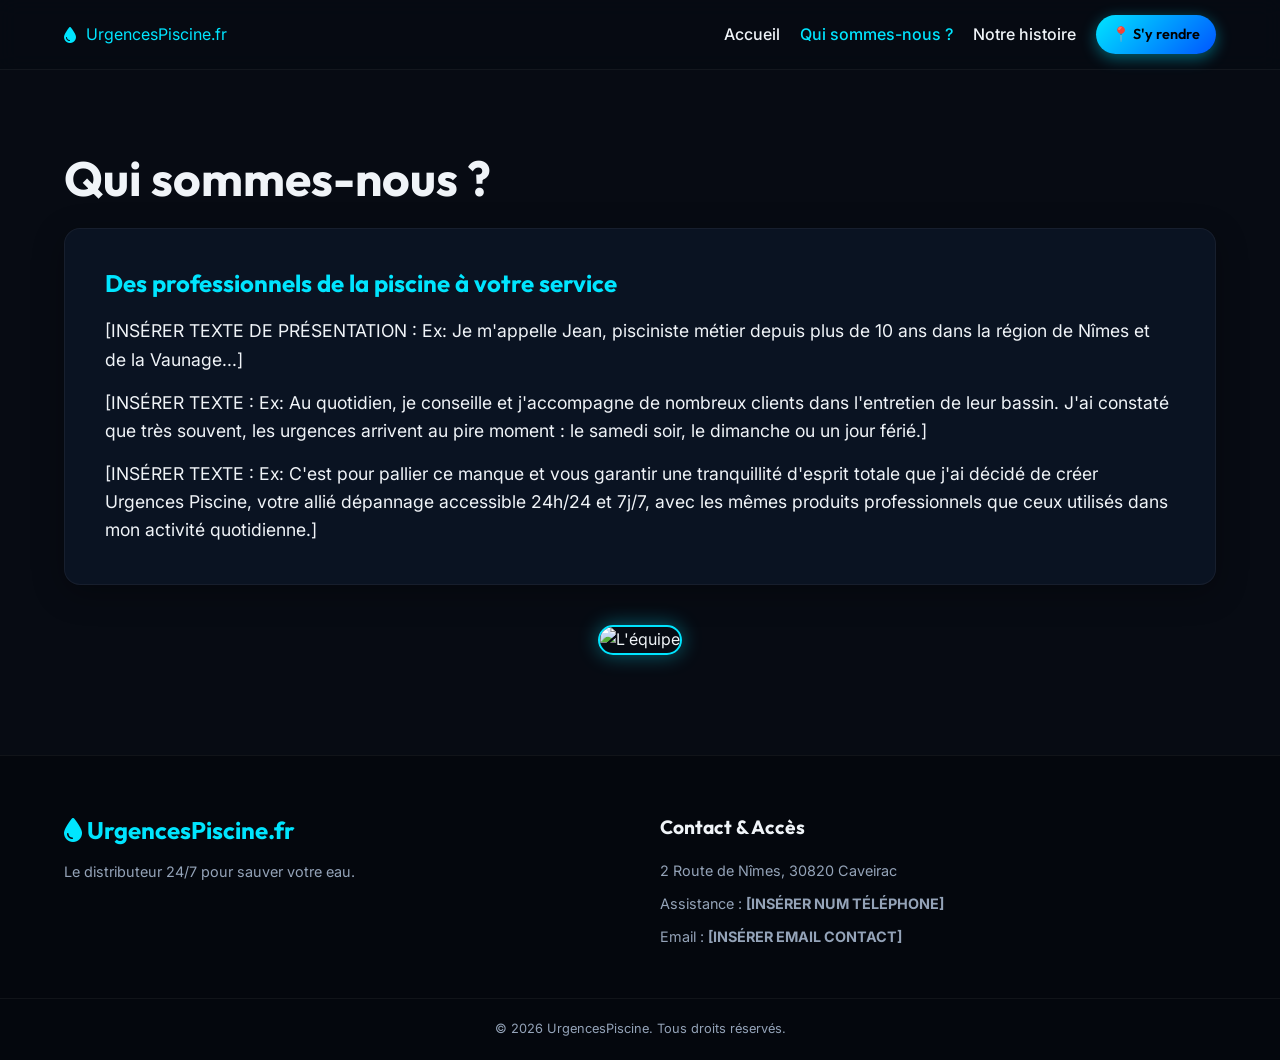
==== about.html @ 90fb5462 "Initial commit" ====
<!DOCTYPE html>
<html lang="fr">
<head>
    <meta charset="UTF-8">
    <meta name="viewport" content="width=device-width, initial-scale=1.0">
    <title>Qui sommes-nous ? | Urgences Piscine</title>
    
    <!-- Fonts -->
    <link rel="preconnect" href="https://fonts.googleapis.com">
    <link rel="preconnect" href="https://fonts.gstatic.com" crossorigin>
    <link href="https://fonts.googleapis.com/css2?family=Outfit:wght@300;400;600;800&family=Inter:wght@400;500;700&display=swap" rel="stylesheet">
    
    <!-- FontAwesome for Icons -->
    <link rel="stylesheet" href="https://cdnjs.cloudflare.com/ajax/libs/font-awesome/6.4.0/css/all.min.css">
    
    <!-- Styles -->
    <link rel="stylesheet" href="style.css">
</head>
<body>

    <!-- NAV / HEADER -->
    <nav class="navbar">
        <div class="logo">
            <a href="index.html"><i class="fa-solid fa-droplet"></i> UrgencesPiscine.fr</a>
        </div>
        
        <div class="nav-links">
            <a href="index.html">Accueil</a>
            <a href="about.html" class="active-link" style="color:var(--primary)">Qui sommes-nous ?</a>
            <a href="history.html">Notre histoire</a>
            <a href="index.html#localisation" class="btn-primary btn-small">
                📍 S'y rendre
            </a>
        </div>
        
        <div class="hamburger">
            <i class="fa-solid fa-bars"></i>
        </div>
    </nav>

    <!-- CONTENT -->
    <section class="page-content" style="padding-top: 150px; min-height: 80vh;">
        <div class="container">
            <h1 style="font-size: 3rem; margin-bottom: 20px;">Qui sommes-nous ?</h1>
            <div class="glass-panel" style="padding: 40px; margin-bottom: 40px;">
                <h2 style="margin-bottom: 20px; color: var(--primary);">Des professionnels de la piscine à votre service</h2>
                <p style="margin-bottom: 15px; font-size: 1.1rem;">
                    [INSÉRER TEXTE DE PRÉSENTATION : Ex: Je m'appelle Jean, pisciniste métier depuis plus de 10 ans dans la région de Nîmes et de la Vaunage...]
                </p>
                <p style="margin-bottom: 15px; font-size: 1.1rem;">
                    [INSÉRER TEXTE : Ex: Au quotidien, je conseille et j'accompagne de nombreux clients dans l'entretien de leur bassin. J'ai constaté que très souvent, les urgences arrivent au pire moment : le samedi soir, le dimanche ou un jour férié.]
                </p>
                <p style="font-size: 1.1rem;">
                    [INSÉRER TEXTE : Ex: C'est pour pallier ce manque et vous garantir une tranquillité d'esprit totale que j'ai décidé de créer Urgences Piscine, votre allié dépannage accessible 24h/24 et 7j/7, avec les mêmes produits professionnels que ceux utilisés dans mon activité quotidienne.]
                </p>
            </div>
            
            <div style="text-align: center;">
                 <!-- [PLACEHOLDER : IMAGE DU FONDATEUR OU DE L'EQUIPE] -->
                 <img src="https://images.unsplash.com/photo-1556909212-d5b604d0c90d?q=80&w=800&auto=format&fit=crop" alt="L'équipe" style="max-width: 600px; border-radius: 16px; border: 2px solid var(--primary); box-shadow: 0 0 20px var(--primary-glow);"/>
            </div>
        </div>
    </section>

    <!-- FOOTER -->
    <footer>
        <div class="container footer-grid">
            <div class="footer-col">
                <h3><i class="fa-solid fa-droplet"></i> UrgencesPiscine.fr</h3>
                <p>Le distributeur 24/7 pour sauver votre eau.</p>
            </div>
            <div class="footer-col">
                <h4>Contact & Accès</h4>
                <p>2 Route de Nîmes, 30820 Caveirac</p>
                <p>Assistance : <strong>[INSÉRER NUM TÉLÉPHONE]</strong></p>
                <p>Email : <strong>[INSÉRER EMAIL CONTACT]</strong></p>
            </div>
        </div>
        <div class="footer-bottom">
            <p>&copy; 2026 UrgencesPiscine. Tous droits réservés.</p>
        </div>
    </footer>

    <!-- Script menu burger -->
    <script>
        const hamburger = document.querySelector('.hamburger');
        const navLinks = document.querySelector('.nav-links');

        hamburger.addEventListener('click', () => {
            navLinks.classList.toggle('active');
            if(navLinks.classList.contains('active')) {
                hamburger.innerHTML = '<i class="fa-solid fa-xmark"></i>';
            } else {
                hamburger.innerHTML = '<i class="fa-solid fa-bars"></i>';
            }
        });
    </script>
</body>
</html>
---- style.css ----
/* CSS VARIABLES - Premium Dark Aqua Theme */
:root {
    --primary: #00e5ff;       /* Cyan neon vif */
    --primary-glow: rgba(0, 229, 255, 0.4);
    --secondary: #0055ff;     /* Bleu profond */
    --bg-dark: #070b13;       /* Fond nuit très sombre */
    --bg-panel: rgba(14, 25, 45, 0.6); /* Couleurs des panneaux en glassmorphism */
    --text-main: #f0f4f8;     /* Texte clair standard */
    --text-muted: #94a3b8;    /* Texte secondaire gris bleuté */
    
    --font-heading: 'Outfit', sans-serif;
    --font-body: 'Inter', sans-serif;
}

/* RESET & BASE */
* {
    margin: 0;
    padding: 0;
    box-sizing: border-box;
    scroll-behavior: smooth;
}

body {
    background-color: var(--bg-dark);
    color: var(--text-main);
    font-family: var(--font-body);
    line-height: 1.6;
    overflow-x: hidden;
}

h1, h2, h3, h4 {
    font-family: var(--font-heading);
    font-weight: 700;
    line-height: 1.2;
}

.highlight {
    color: var(--primary);
    text-shadow: 0 0 20px var(--primary-glow);
}

img {
    max-width: 100%;
    border-radius: 12px;
}

.container {
    width: 90%;
    max-width: 1200px;
    margin: 0 auto;
}

a {
    text-decoration: none;
    color: inherit;
}

/* GLASSMORPHISM UTILITY */
.glass-panel {
    background: var(--bg-panel);
    backdrop-filter: blur(12px);
    -webkit-backdrop-filter: blur(12px);
    border: 1px solid rgba(255, 255, 255, 0.05);
    border-radius: 16px;
    box-shadow: 0 8px 32px rgba(0, 0, 0, 0.3);
}

/* BUTTONS */
.btn-primary, .btn-secondary {
    display: inline-flex;
    align-items: center;
    justify-content: center;
    gap: 8px;
    padding: 12px 24px;
    border-radius: 50px;
    font-family: var(--font-heading);
    font-weight: 600;
    transition: all 0.3s ease;
    cursor: pointer;
}

.btn-primary {
    background: linear-gradient(135deg, var(--primary), var(--secondary));
    color: #000;
    box-shadow: 0 4px 15px var(--primary-glow);
    border: none;
}

.btn-primary:hover {
    transform: translateY(-2px);
    box-shadow: 0 6px 20px rgba(0, 229, 255, 0.6);
}

.btn-secondary {
    background: transparent;
    color: var(--primary);
    border: 2px solid var(--primary);
}

.btn-secondary:hover {
    background: rgba(0, 229, 255, 0.1);
}

.btn-small { padding: 8px 16px; font-size: 0.9rem; }
.btn-large { padding: 16px 32px; font-size: 1.1rem; }

/* ANIMATIONS */
@keyframes pulse {
    0% { transform: scale(1); box-shadow: 0 0 0 0 var(--primary-glow); }
    70% { transform: scale(1.05); box-shadow: 0 0 0 15px rgba(0, 229, 255, 0); }
    100% { transform: scale(1); box-shadow: 0 0 0 0 rgba(0, 229, 255, 0); }
}

.pulse-animation {
    animation: pulse 2s infinite;
}

/* NAV */
.navbar {
    display: flex;
    justify-content: space-between;
    align-items: center;
    padding: 15px 5%;
    position: fixed;
    top: 0;
    width: 100%;
    z-index: 100;
    background: rgba(7, 11, 19, 0.85);
    backdrop-filter: blur(10px);
    border-bottom: 1px solid rgba(255,255,255,0.05);
}

.navbar .logo a {
    color: var(--primary);
    text-decoration: none;
    display: flex;
    align-items: center;
    gap: 10px;
}

.nav-links {
    display: flex;
    align-items: center;
    gap: 20px;
}

.nav-links a:not(.btn-primary) {
    color: var(--text-main);
    font-weight: 500;
    transition: color 0.3s;
}

.nav-links a:not(.btn-primary):hover {
    color: var(--primary);
}

.hamburger {
    display: none;
    font-size: 1.8rem;
    color: var(--text-main);
    cursor: pointer;
}

/* HERO SECTION */
.hero {
    position: relative;
    padding: 180px 5% 100px;
    min-height: 100vh;
    display: flex;
    align-items: center;
}

.hero-bg {
    position: absolute;
    top: 0; left: 0; width: 100%; height: 100%;
    background-size: cover;
    background-position: center;
    opacity: 0.6;
    z-index: -2;
}

.hero::after {
    content: '';
    position: absolute;
    top: 0; left: 0; width: 100%; height: 100%;
    background: linear-gradient(to bottom, var(--bg-dark) 0%, rgba(7,11,19,0.5) 50%, var(--bg-dark) 100%);
    z-index: -1;
}

.hero-content {
    max-width: 800px;
    z-index: 1;
}

.badge {
    display: inline-block;
    background: rgba(0, 229, 255, 0.1);
    color: var(--primary);
    padding: 6px 16px;
    border-radius: 30px;
    font-size: 0.85rem;
    font-weight: 600;
    text-transform: uppercase;
    letter-spacing: 1px;
    margin-bottom: 20px;
    border: 1px solid rgba(0, 229, 255, 0.3);
}

.hero h1 {
    font-size: 4rem;
    margin-bottom: 20px;
}

.subtitle {
    font-size: 1.2rem;
    color: var(--text-muted);
    margin-bottom: 40px;
}

.subtitle strong {
    color: var(--text-main);
}

.cta-group {
    display: flex;
    gap: 15px;
    margin-bottom: 40px;
    flex-wrap: wrap;
}

.trust-badges {
    list-style: none;
    display: flex;
    flex-direction: column;
    gap: 12px;
}

.trust-badges li {
    display: flex;
    align-items: center;
    gap: 10px;
    font-size: 1rem;
    color: #cbd5e1;
}

.trust-badges i {
    color: var(--primary);
}

/* SECTION PADDING */
section {
    padding: 100px 0;
}

.section-header {
    text-align: center;
    margin-bottom: 60px;
}

.section-header h2 {
    font-size: 2.5rem;
    margin-bottom: 15px;
}

/* CONCEPT */
.concept-grid {
    display: grid;
    grid-template-columns: 1fr 1fr;
    gap: 50px;
    align-items: center;
}

.concept-text h2 {
    font-size: 2.5rem;
    margin-bottom: 20px;
}

.concept-text p {
    font-size: 1.1rem;
    color: var(--text-muted);
    margin-bottom: 20px;
}

.concept-image {
    padding: 15px;
}

/* PRODUCTS */
.products-grid {
    display: grid;
    grid-template-columns: repeat(auto-fit, minmax(220px, 1fr));
    gap: 25px;
}

.product-card {
    padding: 30px 20px;
    text-align: center;
    transition: transform 0.3s;
}

.product-card:hover {
    transform: translateY(-10px);
    border-color: rgba(0, 229, 255, 0.3);
}

.product-icon {
    font-size: 2.5rem;
    color: var(--primary);
    margin-bottom: 20px;
    height: 70px;
    width: 70px;
    background: rgba(0, 229, 255, 0.1);
    border-radius: 50%;
    display: inline-flex;
    align-items: center;
    justify-content: center;
}

.product-card h3 {
    font-size: 1.2rem;
    margin-bottom: 10px;
}

.product-card p {
    color: var(--text-muted);
    font-size: 0.95rem;
    margin-bottom: 15px;
}

.product-format {
    display: block;
    font-size: 0.8rem;
    color: #fbbf24; /* highlight orange/jaune pour les placeholders */
    background: rgba(251, 191, 36, 0.1);
    padding: 5px;
    border-radius: 4px;
}

.brands-placeholder {
    color: #fbbf24;
    font-weight: bold;
    margin-top: 10px;
}

/* HOW IT WORKS */
.how-it-works h2 {
    text-align: center;
    font-size: 2.5rem;
    margin-bottom: 50px;
}

.steps-container {
    display: grid;
    grid-template-columns: repeat(auto-fit, minmax(200px, 1fr));
    gap: 30px;
    margin-bottom: 50px;
}

.step {
    text-align: center;
    position: relative;
}

.step-number {
    width: 60px;
    height: 60px;
    background: linear-gradient(135deg, var(--primary), var(--secondary));
    color: #000;
    font-family: var(--font-heading);
    font-size: 1.5rem;
    font-weight: 800;
    border-radius: 50%;
    display: flex;
    align-items: center;
    justify-content: center;
    margin: 0 auto 20px;
}

.step h3 {
    margin-bottom: 10px;
}

.step p {
    color: var(--text-muted);
    font-size: 0.95rem;
}

.video-placeholder {
    padding: 60px;
    text-align: center;
    color: #cbd5e1;
    border: 2px dashed rgba(255,255,255,0.2);
}

.video-placeholder i {
    font-size: 3rem;
    margin-bottom: 15px;
}

/* LOCATION */
.location-grid {
    display: grid;
    grid-template-columns: 1fr 1fr;
    gap: 40px;
}

.location-info {
    padding: 40px;
}

.location-info h2 {
    font-size: 2.2rem;
    margin-bottom: 20px;
}

.address-box {
    display: flex;
    align-items: center;
    gap: 20px;
    background: rgba(0, 0, 0, 0.3);
    padding: 20px;
    border-radius: 12px;
    margin: 30px 0;
}

.address-box i {
    font-size: 2rem;
}

.address-box strong {
    font-size: 1.2rem;
}

.map-container {
    height: 100%;
    min-height: 400px;
    border-radius: 16px;
    overflow: hidden;
    position: relative;
    border: 1px solid rgba(255, 255, 255, 0.05);
}

/* FAQ */
.faq h2 {
    text-align: center;
    font-size: 2.5rem;
    margin-bottom: 50px;
}

.faq-list {
    max-width: 800px;
    margin: 0 auto;
    display: grid;
    gap: 20px;
}

.faq-item {
    padding: 25px;
}

.faq-item h3 {
    font-size: 1.1rem;
    margin-bottom: 10px;
    color: var(--primary);
}

.faq-item p {
    color: var(--text-muted);
}

/* FOOTER */
footer {
    background: #04070d;
    padding: 60px 0 20px;
    border-top: 1px solid rgba(255, 255, 255, 0.05);
}

.footer-grid {
    display: grid;
    grid-template-columns: repeat(auto-fit, minmax(250px, 1fr));
    gap: 40px;
    margin-bottom: 40px;
}

.footer-col h3 {
    color: var(--primary);
    margin-bottom: 15px;
    font-size: 1.5rem;
}

.footer-col h4 {
    margin-bottom: 20px;
    font-size: 1.2rem;
}

.footer-col p, .legal-links li {
    color: var(--text-muted);
    margin-bottom: 10px;
    font-size: 0.9rem;
}

.legal-links {
    list-style: none;
}

.footer-bottom {
    text-align: center;
    color: var(--text-muted);
    font-size: 0.8rem;
    padding-top: 20px;
    border-top: 1px solid rgba(255,255,255,0.05);
}

/* FLOATING CTA FOR MOBILE */
.floating-cta {
    position: fixed;
    bottom: 30px;
    right: 30px;
    background: linear-gradient(135deg, var(--primary), var(--secondary));
    color: #000;
    padding: 15px 25px;
    border-radius: 50px;
    font-family: var(--font-heading);
    font-weight: bold;
    box-shadow: 0 5px 20px rgba(0, 0, 0, 0.5);
    z-index: 99;
    display: flex;
    align-items: center;
    gap: 10px;
}

/* RESPONSIVE */
@media (max-width: 768px) {
    .nav-links {
        position: fixed;
        right: -100%;
        top: 70px;
        flex-direction: column;
        background: rgba(7, 11, 19, 0.95);
        backdrop-filter: blur(10px);
        width: 100%;
        text-align: center;
        transition: 0.3s;
        box-shadow: 0 10px 27px rgba(0, 0, 0, 0.5);
        padding: 20px 0;
        border-bottom: 1px solid rgba(255,255,255,0.05);
    }

    .nav-links.active {
        right: 0;
    }

    .hamburger {
        display: block;
    }

    .hero h1 { font-size: 2.5rem; }
    .concept-grid, .location-grid { grid-template-columns: 1fr; }
    .cta-group { flex-direction: column; }
    .floating-cta {
        bottom: 20px; left: 20px; right: 20px;
        justify-content: center;
        text-align: center;
    }
    footer { padding-bottom: 100px; /* Space for floating CTA */ }
}
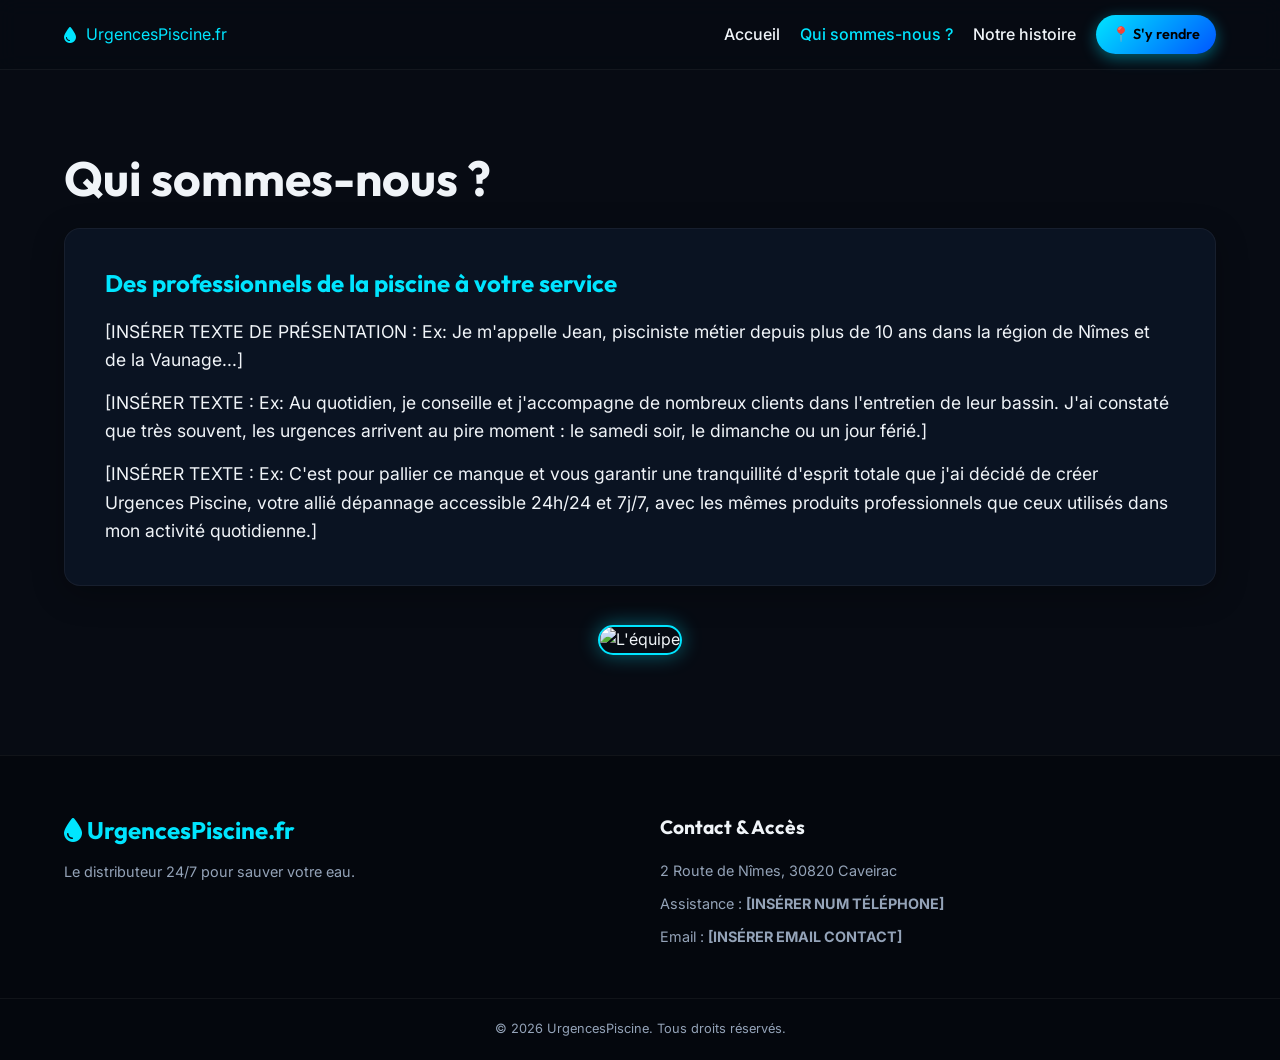
==== commit 51a59343: "Add animations and refactor JS" ====
--- a/about.html
+++ b/about.html
@@ -41,8 +41,8 @@
     <!-- CONTENT -->
     <section class="page-content" style="padding-top: 150px; min-height: 80vh;">
         <div class="container">
-            <h1 style="font-size: 3rem; margin-bottom: 20px;">Qui sommes-nous ?</h1>
-            <div class="glass-panel" style="padding: 40px; margin-bottom: 40px;">
+            <h1 class="animate-on-scroll fade-in" style="font-size: 3rem; margin-bottom: 20px;">Qui sommes-nous ?</h1>
+            <div class="glass-panel animate-on-scroll slide-up delay-1" style="padding: 40px; margin-bottom: 40px;">
                 <h2 style="margin-bottom: 20px; color: var(--primary);">Des professionnels de la piscine à votre service</h2>
                 <p style="margin-bottom: 15px; font-size: 1.1rem;">
                     [INSÉRER TEXTE DE PRÉSENTATION : Ex: Je m'appelle Jean, pisciniste métier depuis plus de 10 ans dans la région de Nîmes et de la Vaunage...]
@@ -55,7 +55,7 @@
                 </p>
             </div>
             
-            <div style="text-align: center;">
+            <div class="animate-on-scroll fade-in delay-2" style="text-align: center;">
                  <!-- [PLACEHOLDER : IMAGE DU FONDATEUR OU DE L'EQUIPE] -->
                  <img src="https://images.unsplash.com/photo-1556909212-d5b604d0c90d?q=80&w=800&auto=format&fit=crop" alt="L'équipe" style="max-width: 600px; border-radius: 16px; border: 2px solid var(--primary); box-shadow: 0 0 20px var(--primary-glow);"/>
             </div>
@@ -81,19 +81,7 @@
         </div>
     </footer>
 
-    <!-- Script menu burger -->
-    <script>
-        const hamburger = document.querySelector('.hamburger');
-        const navLinks = document.querySelector('.nav-links');
-
-        hamburger.addEventListener('click', () => {
-            navLinks.classList.toggle('active');
-            if(navLinks.classList.contains('active')) {
-                hamburger.innerHTML = '<i class="fa-solid fa-xmark"></i>';
-            } else {
-                hamburger.innerHTML = '<i class="fa-solid fa-bars"></i>';
-            }
-        });
-    </script>
+    <!-- Script centralisé -->
+    <script src="script.js"></script>
 </body>
 </html>
--- a/style.css
+++ b/style.css
@@ -564,3 +564,63 @@
     }
     footer { padding-bottom: 100px; /* Space for floating CTA */ }
 }
+
+/* ========================================================================= 
+   ANIMATIONS & EFFETS DYNAMIQUES (Liés à script.js)
+========================================================================= */
+
+/* Transparence de base et transition système pour les éléments observés */
+.animate-on-scroll {
+    opacity: 0;
+    will-change: transform, opacity;
+}
+
+/* CLASSE 1 : FADE IN SCROLL */
+.fade-in {
+    transition: opacity 0.8s ease-out;
+}
+.fade-in.is-visible {
+    opacity: 1;
+}
+
+/* CLASSE 2 : SLIDE UP SCROLL */
+.slide-up {
+    transform: translateY(40px);
+    transition: transform 0.8s cubic-bezier(0.25, 1, 0.5, 1), opacity 0.8s ease-out;
+}
+.slide-up.is-visible {
+    opacity: 1;
+    transform: translateY(0);
+}
+
+/* CLASSE 3 : SLIDE IN LEFT/RIGHT */
+.slide-left {
+    transform: translateX(-50px);
+    transition: transform 0.8s cubic-bezier(0.25, 1, 0.5, 1), opacity 0.8s ease-out;
+}
+.slide-right {
+    transform: translateX(50px);
+    transition: transform 0.8s cubic-bezier(0.25, 1, 0.5, 1), opacity 0.8s ease-out;
+}
+.slide-left.is-visible, 
+.slide-right.is-visible {
+    opacity: 1;
+    transform: translateX(0);
+}
+
+/* EFFET DE DELAI SUR LES GRILLES (Stagger) */
+.delay-1 { transition-delay: 0.1s; }
+.delay-2 { transition-delay: 0.2s; }
+.delay-3 { transition-delay: 0.3s; }
+.delay-4 { transition-delay: 0.4s; }
+.delay-5 { transition-delay: 0.5s; }
+
+/* ETAT SCROLLED POUR LA NAVBAR */
+.navbar {
+    transition: background 0.3s, padding 0.3s, box-shadow 0.3s;
+}
+.navbar.scrolled {
+    background: rgba(7, 11, 19, 0.98);
+    box-shadow: 0 4px 20px rgba(0,0,0,0.6);
+    padding: 10px 5%;
+}
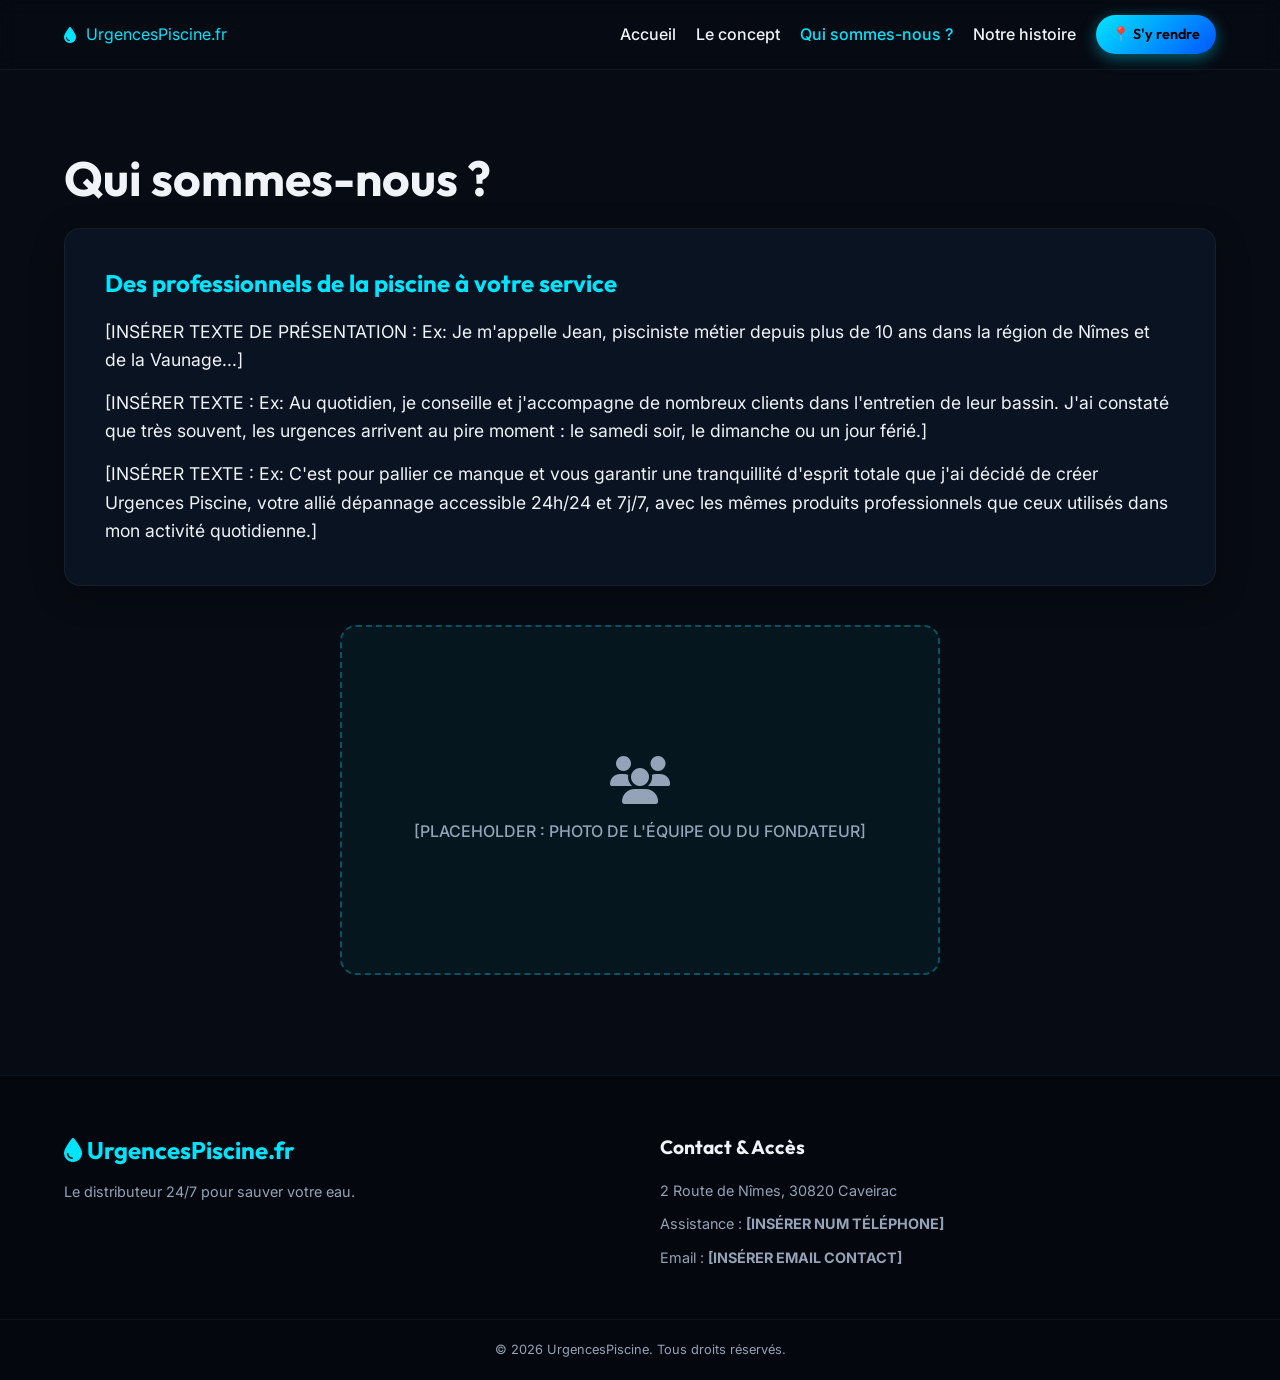
==== commit 5b3373f3: "Replace images with placeholders, add concept page, improve responsiveness" ====
--- a/about.html
+++ b/about.html
@@ -26,6 +26,7 @@
         
         <div class="nav-links">
             <a href="index.html">Accueil</a>
+            <a href="concept.html">Le concept</a>
             <a href="about.html" class="active-link" style="color:var(--primary)">Qui sommes-nous ?</a>
             <a href="history.html">Notre histoire</a>
             <a href="index.html#localisation" class="btn-primary btn-small">
@@ -56,8 +57,12 @@
             </div>
             
             <div class="animate-on-scroll fade-in delay-2" style="text-align: center;">
-                 <!-- [PLACEHOLDER : IMAGE DU FONDATEUR OU DE L'EQUIPE] -->
-                 <img src="https://images.unsplash.com/photo-1556909212-d5b604d0c90d?q=80&w=800&auto=format&fit=crop" alt="L'équipe" style="max-width: 600px; border-radius: 16px; border: 2px solid var(--primary); box-shadow: 0 0 20px var(--primary-glow);"/>
+                 <div class="image-placeholder" style="max-width: 600px; margin: 0 auto; min-height: 350px;">
+                    <div>
+                        <i class="fa-solid fa-users fa-3x" style="margin-bottom: 15px; display:block;"></i>
+                        [PLACEHOLDER : PHOTO DE L'ÉQUIPE OU DU FONDATEUR]
+                    </div>
+                 </div>
             </div>
         </div>
     </section>
--- a/style.css
+++ b/style.css
@@ -65,6 +65,21 @@
     box-shadow: 0 8px 32px rgba(0, 0, 0, 0.3);
 }
 
+.image-placeholder {
+    width: 100%;
+    min-height: 250px;
+    background: rgba(0, 229, 255, 0.05);
+    border: 2px dashed rgba(0, 229, 255, 0.3);
+    border-radius: 16px;
+    display: flex;
+    align-items: center;
+    justify-content: center;
+    color: var(--text-muted);
+    font-weight: 500;
+    text-align: center;
+    padding: 20px;
+}
+
 /* BUTTONS */
 .btn-primary, .btn-secondary {
     display: inline-flex;
@@ -175,7 +190,7 @@
     top: 0; left: 0; width: 100%; height: 100%;
     background-size: cover;
     background-position: center;
-    opacity: 0.6;
+    opacity: 0.8;
     z-index: -2;
 }
 
@@ -183,7 +198,7 @@
     content: '';
     position: absolute;
     top: 0; left: 0; width: 100%; height: 100%;
-    background: linear-gradient(to bottom, var(--bg-dark) 0%, rgba(7,11,19,0.5) 50%, var(--bg-dark) 100%);
+    background: linear-gradient(to bottom, rgba(7,11,19,0.6) 0%, rgba(7,11,19,0.2) 50%, var(--bg-dark) 100%);
     z-index: -1;
 }
 
@@ -557,6 +572,15 @@
     .hero h1 { font-size: 2.5rem; }
     .concept-grid, .location-grid { grid-template-columns: 1fr; }
     .cta-group { flex-direction: column; }
+    
+    /* Responsive des pages annexes (A propos, etc) */
+    .page-content {
+        padding-top: 100px !important;
+    }
+    .page-content h1 {
+        font-size: 2rem !important;
+    }
+    
     .floating-cta {
         bottom: 20px; left: 20px; right: 20px;
         justify-content: center;
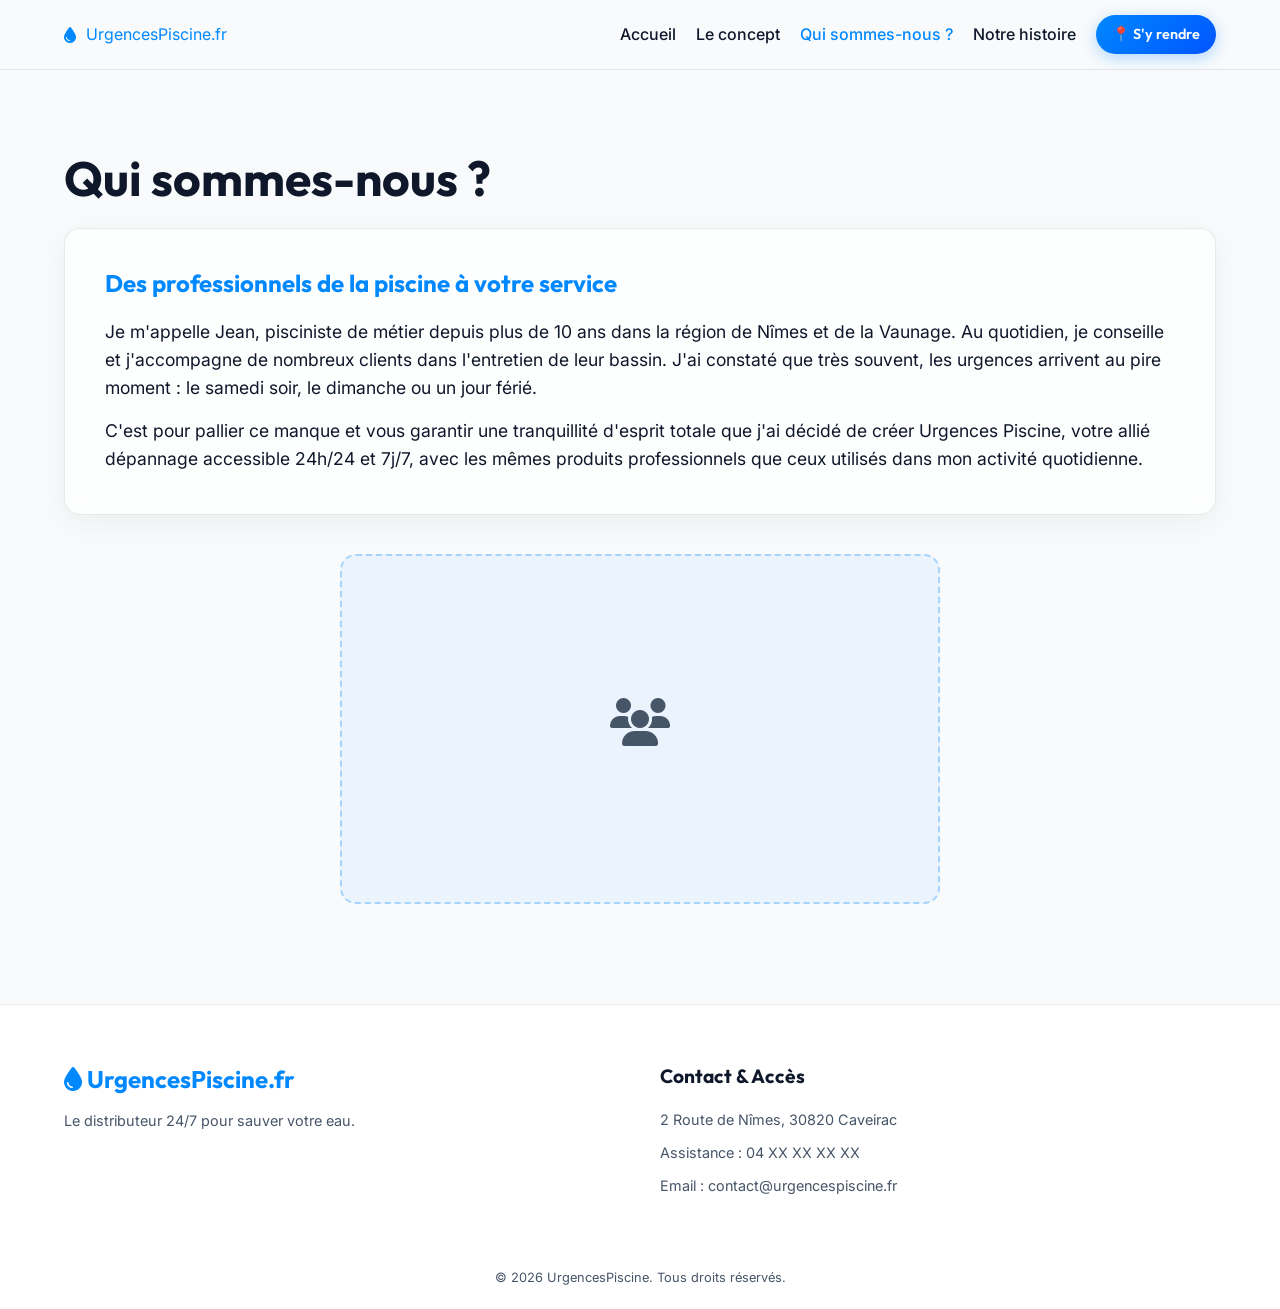
==== commit 121feb13: "Final cleanup: remove all remaining placeholders and bracketed text" ====
--- a/about.html
+++ b/about.html
@@ -46,13 +46,10 @@
             <div class="glass-panel animate-on-scroll slide-up delay-1" style="padding: 40px; margin-bottom: 40px;">
                 <h2 style="margin-bottom: 20px; color: var(--primary);">Des professionnels de la piscine à votre service</h2>
                 <p style="margin-bottom: 15px; font-size: 1.1rem;">
-                    [INSÉRER TEXTE DE PRÉSENTATION : Ex: Je m'appelle Jean, pisciniste métier depuis plus de 10 ans dans la région de Nîmes et de la Vaunage...]
-                </p>
-                <p style="margin-bottom: 15px; font-size: 1.1rem;">
-                    [INSÉRER TEXTE : Ex: Au quotidien, je conseille et j'accompagne de nombreux clients dans l'entretien de leur bassin. J'ai constaté que très souvent, les urgences arrivent au pire moment : le samedi soir, le dimanche ou un jour férié.]
+                Je m'appelle Jean, pisciniste de métier depuis plus de 10 ans dans la région de Nîmes et de la Vaunage. Au quotidien, je conseille et j'accompagne de nombreux clients dans l'entretien de leur bassin. J'ai constaté que très souvent, les urgences arrivent au pire moment : le samedi soir, le dimanche ou un jour férié.
                 </p>
                 <p style="font-size: 1.1rem;">
-                    [INSÉRER TEXTE : Ex: C'est pour pallier ce manque et vous garantir une tranquillité d'esprit totale que j'ai décidé de créer Urgences Piscine, votre allié dépannage accessible 24h/24 et 7j/7, avec les mêmes produits professionnels que ceux utilisés dans mon activité quotidienne.]
+                C'est pour pallier ce manque et vous garantir une tranquillité d'esprit totale que j'ai décidé de créer Urgences Piscine, votre allié dépannage accessible 24h/24 et 7j/7, avec les mêmes produits professionnels que ceux utilisés dans mon activité quotidienne.
                 </p>
             </div>
             
@@ -60,7 +57,6 @@
                  <div class="image-placeholder" style="max-width: 600px; margin: 0 auto; min-height: 350px;">
                     <div>
                         <i class="fa-solid fa-users fa-3x" style="margin-bottom: 15px; display:block;"></i>
-                        [PLACEHOLDER : PHOTO DE L'ÉQUIPE OU DU FONDATEUR]
                     </div>
                  </div>
             </div>
@@ -77,8 +73,8 @@
             <div class="footer-col">
                 <h4>Contact & Accès</h4>
                 <p>2 Route de Nîmes, 30820 Caveirac</p>
-                <p>Assistance : <strong>[INSÉRER NUM TÉLÉPHONE]</strong></p>
-                <p>Email : <strong>[INSÉRER EMAIL CONTACT]</strong></p>
+                <p>Assistance : 04 XX XX XX XX</p>
+                <p>Email : contact@urgencespiscine.fr</p>
             </div>
         </div>
         <div class="footer-bottom">
--- a/style.css
+++ b/style.css
@@ -1,12 +1,16 @@
-/* CSS VARIABLES - Premium Dark Aqua Theme */
+/* CSS VARIABLES - Premium Light Theme */
 :root {
-    --primary: #00e5ff;       /* Cyan neon vif */
-    --primary-glow: rgba(0, 229, 255, 0.4);
+    --primary: #0088ff;       /* Bleu vif et rassurant */
+    --primary-glow: rgba(0, 136, 255, 0.3);
     --secondary: #0055ff;     /* Bleu profond */
-    --bg-dark: #070b13;       /* Fond nuit très sombre */
-    --bg-panel: rgba(14, 25, 45, 0.6); /* Couleurs des panneaux en glassmorphism */
-    --text-main: #f0f4f8;     /* Texte clair standard */
-    --text-muted: #94a3b8;    /* Texte secondaire gris bleuté */
+    
+    --bg-dark: #f8fafc;       /* Fond clair très légèrement bleuté (slate-50) */
+    --bg-panel: rgba(255, 255, 255, 0.7); /* Panneaux blancs translucides */
+    
+    --text-main: #0f172a;     /* Texte foncé principal (slate-900) */
+    --text-muted: #475569;    /* Texte secondaire gris (slate-600) */
+    
+    --border-color: rgba(0, 0, 0, 0.08); /* Bordures discrètes */
     
     --font-heading: 'Outfit', sans-serif;
     --font-body: 'Inter', sans-serif;
@@ -20,12 +24,16 @@
     scroll-behavior: smooth;
 }
 
+html, body {
+    overflow-x: hidden;
+    width: 100%;
+}
+
 body {
     background-color: var(--bg-dark);
     color: var(--text-main);
     font-family: var(--font-body);
     line-height: 1.6;
-    overflow-x: hidden;
 }
 
 h1, h2, h3, h4 {
@@ -55,21 +63,21 @@
     color: inherit;
 }
 
-/* GLASSMORPHISM UTILITY */
+/* GLASSMORPHISM UTILITY (LIGHT MODE) */
 .glass-panel {
     background: var(--bg-panel);
     backdrop-filter: blur(12px);
     -webkit-backdrop-filter: blur(12px);
-    border: 1px solid rgba(255, 255, 255, 0.05);
+    border: 1px solid var(--border-color);
     border-radius: 16px;
-    box-shadow: 0 8px 32px rgba(0, 0, 0, 0.3);
+    box-shadow: 0 8px 32px rgba(0, 0, 0, 0.05); /* Ombre douce */
 }
 
 .image-placeholder {
     width: 100%;
     min-height: 250px;
-    background: rgba(0, 229, 255, 0.05);
-    border: 2px dashed rgba(0, 229, 255, 0.3);
+    background: rgba(0, 136, 255, 0.05);
+    border: 2px dashed rgba(0, 136, 255, 0.3);
     border-radius: 16px;
     display: flex;
     align-items: center;
@@ -96,14 +104,14 @@
 
 .btn-primary {
     background: linear-gradient(135deg, var(--primary), var(--secondary));
-    color: #000;
+    color: #fff; /* Texte blanc sur fond bleu vif */
     box-shadow: 0 4px 15px var(--primary-glow);
     border: none;
 }
 
 .btn-primary:hover {
     transform: translateY(-2px);
-    box-shadow: 0 6px 20px rgba(0, 229, 255, 0.6);
+    box-shadow: 0 6px 20px rgba(0, 136, 255, 0.6);
 }
 
 .btn-secondary {
@@ -113,7 +121,7 @@
 }
 
 .btn-secondary:hover {
-    background: rgba(0, 229, 255, 0.1);
+    background: rgba(0, 136, 255, 0.1);
 }
 
 .btn-small { padding: 8px 16px; font-size: 0.9rem; }
@@ -140,9 +148,9 @@
     top: 0;
     width: 100%;
     z-index: 100;
-    background: rgba(7, 11, 19, 0.85);
-    backdrop-filter: blur(10px);
-    border-bottom: 1px solid rgba(255,255,255,0.05);
+    transition: all 0.3s ease;
+    background: var(--bg-dark); /* Sur fond clair directement en haut pour éviter l'effet glass transparent inutile */
+    border-bottom: 1px solid var(--border-color);
 }
 
 .navbar .logo a {
@@ -176,40 +184,29 @@
     cursor: pointer;
 }
 
-/* HERO SECTION */
-.hero {
+/* HERO SECTION LIGHT */
+.hero-light {
     position: relative;
-    padding: 180px 5% 100px;
-    min-height: 100vh;
-    display: flex;
-    align-items: center;
-}
-
-.hero-bg {
-    position: absolute;
-    top: 0; left: 0; width: 100%; height: 100%;
-    background-size: cover;
-    background-position: center;
-    opacity: 0.8;
-    z-index: -2;
-}
-
-.hero::after {
-    content: '';
-    position: absolute;
-    top: 0; left: 0; width: 100%; height: 100%;
-    background: linear-gradient(to bottom, rgba(7,11,19,0.6) 0%, rgba(7,11,19,0.2) 50%, var(--bg-dark) 100%);
-    z-index: -1;
+    padding: 160px 5% 80px;
+    display: flex;
+    align-items: center;
+    justify-content: center;
+    text-align: center;
+    background: linear-gradient(180deg, rgba(0, 136, 255, 0.05) 0%, var(--bg-dark) 100%);
 }
 
 .hero-content {
-    max-width: 800px;
+    max-width: 900px;
+    margin: 0 auto;
     z-index: 1;
+    display: flex;
+    flex-direction: column;
+    align-items: center;
 }
 
 .badge {
     display: inline-block;
-    background: rgba(0, 229, 255, 0.1);
+    background: rgba(0, 136, 255, 0.1);
     color: var(--primary);
     padding: 6px 16px;
     border-radius: 30px;
@@ -218,11 +215,11 @@
     text-transform: uppercase;
     letter-spacing: 1px;
     margin-bottom: 20px;
-    border: 1px solid rgba(0, 229, 255, 0.3);
-}
-
-.hero h1 {
-    font-size: 4rem;
+    border: 1px solid rgba(0, 136, 255, 0.2);
+}
+
+.hero-light h1 {
+    font-size: 3.5rem;
     margin-bottom: 20px;
 }
 
@@ -241,21 +238,23 @@
     gap: 15px;
     margin-bottom: 40px;
     flex-wrap: wrap;
+    justify-content: center;
 }
 
 .trust-badges {
     list-style: none;
     display: flex;
-    flex-direction: column;
-    gap: 12px;
+    gap: 20px;
+    flex-wrap: wrap;
+    justify-content: center;
 }
 
 .trust-badges li {
     display: flex;
     align-items: center;
-    gap: 10px;
-    font-size: 1rem;
-    color: #cbd5e1;
+    gap: 8px;
+    font-size: 0.95rem;
+    color: var(--text-muted);
 }
 
 .trust-badges i {
@@ -300,7 +299,7 @@
     padding: 15px;
 }
 
-/* PRODUCTS */
+/* PRODUCTS & FLIP CARDS */
 .products-grid {
     display: grid;
     grid-template-columns: repeat(auto-fit, minmax(220px, 1fr));
@@ -308,14 +307,65 @@
 }
 
 .product-card {
+    background: transparent;
+    perspective: 1000px;
+    border: none;
+    box-shadow: none;
+    padding: 0;
+    cursor: pointer;
+    min-height: 380px;
+    margin-bottom: 20px;
+}
+
+.product-card-inner {
+    position: relative;
+    width: 100%;
+    height: 100%;
+    text-align: center;
+    transition: transform 0.6s cubic-bezier(0.4, 0.2, 0.2, 1);
+    transform-style: preserve-3d;
+}
+
+/* Flip au clic via JS toggle class 'flipped' */
+.product-card.flipped .product-card-inner {
+    transform: rotateY(180deg);
+}
+
+.product-card-front, .product-card-back {
+    position: absolute;
+    top: 0; left: 0;
+    width: 100%;
+    height: 100%;
+    -webkit-backface-visibility: hidden;
+    backface-visibility: hidden;
     padding: 30px 20px;
-    text-align: center;
-    transition: transform 0.3s;
-}
-
-.product-card:hover {
-    transform: translateY(-10px);
-    border-color: rgba(0, 229, 255, 0.3);
+    border-radius: 16px;
+    display: flex;
+    flex-direction: column;
+    justify-content: center;
+    align-items: center;
+}
+
+.product-card-front {
+    z-index: 2;
+    background: var(--bg-panel);
+    backdrop-filter: blur(12px);
+    -webkit-backdrop-filter: blur(12px);
+    border: 1px solid var(--border-color);
+    box-shadow: 0 8px 32px rgba(0, 0, 0, 0.05);
+}
+
+.product-card-front:hover {
+    border-color: rgba(0, 136, 255, 0.3);
+    box-shadow: 0 15px 40px rgba(0, 136, 255, 0.1);
+}
+
+.product-card-back {
+    transform: rotateY(180deg);
+    background: linear-gradient(135deg, var(--primary), var(--secondary));
+    color: white;
+    border: none;
+    box-shadow: 0 8px 32px rgba(0, 136, 255, 0.3);
 }
 
 .product-icon {
@@ -324,37 +374,73 @@
     margin-bottom: 20px;
     height: 70px;
     width: 70px;
-    background: rgba(0, 229, 255, 0.1);
+    background: rgba(0, 136, 255, 0.1);
     border-radius: 50%;
     display: inline-flex;
     align-items: center;
     justify-content: center;
 }
 
-.product-card h3 {
+.product-card-front h3 {
     font-size: 1.2rem;
     margin-bottom: 10px;
 }
 
-.product-card p {
+.product-card-front p {
     color: var(--text-muted);
     font-size: 0.95rem;
     margin-bottom: 15px;
 }
 
 .product-format {
-    display: block;
+    display: inline-block;
     font-size: 0.8rem;
-    color: #fbbf24; /* highlight orange/jaune pour les placeholders */
-    background: rgba(251, 191, 36, 0.1);
-    padding: 5px;
+    color: #eab308;
+    background: rgba(234, 179, 8, 0.1);
+    padding: 5px 10px;
     border-radius: 4px;
+    margin-top: 10px;
+    margin-bottom: 20px;
 }
 
 .brands-placeholder {
-    color: #fbbf24;
+    color: #eab308;
     font-weight: bold;
     margin-top: 10px;
+}
+
+/* BUTTON PILL */
+.btn-pill {
+    margin-top: auto;
+    background: rgba(0, 136, 255, 0.1);
+    color: var(--primary);
+    border: 1px solid rgba(0, 136, 255, 0.2);
+    padding: 10px 24px;
+    border-radius: 50px;
+    font-size: 0.9rem;
+    font-weight: 600;
+    cursor: pointer;
+    transition: all 0.3s ease;
+    display: inline-flex;
+    align-items: center;
+    gap: 8px;
+    font-family: var(--font-body);
+}
+
+.btn-pill:hover {
+    background: var(--primary);
+    color: white;
+}
+
+.btn-pill-outline {
+    background: rgba(255, 255, 255, 0.2);
+    color: white;
+    border: 1px solid rgba(255, 255, 255, 0.5);
+}
+
+.btn-pill-outline:hover {
+    background: white;
+    color: var(--primary);
 }
 
 /* HOW IT WORKS */
@@ -380,7 +466,7 @@
     width: 60px;
     height: 60px;
     background: linear-gradient(135deg, var(--primary), var(--secondary));
-    color: #000;
+    color: #fff;
     font-family: var(--font-heading);
     font-size: 1.5rem;
     font-weight: 800;
@@ -389,6 +475,7 @@
     align-items: center;
     justify-content: center;
     margin: 0 auto 20px;
+    box-shadow: 0 4px 15px rgba(0, 136, 255, 0.3);
 }
 
 .step h3 {
@@ -403,8 +490,9 @@
 .video-placeholder {
     padding: 60px;
     text-align: center;
-    color: #cbd5e1;
-    border: 2px dashed rgba(255,255,255,0.2);
+    color: var(--text-muted);
+    border: 2px dashed rgba(0,0,0,0.1);
+    background: var(--bg-panel);
 }
 
 .video-placeholder i {
@@ -432,10 +520,11 @@
     display: flex;
     align-items: center;
     gap: 20px;
-    background: rgba(0, 0, 0, 0.3);
+    background: rgba(0, 0, 0, 0.03);
     padding: 20px;
     border-radius: 12px;
     margin: 30px 0;
+    border: 1px solid var(--border-color);
 }
 
 .address-box i {
@@ -452,7 +541,8 @@
     border-radius: 16px;
     overflow: hidden;
     position: relative;
-    border: 1px solid rgba(255, 255, 255, 0.05);
+    border: 1px solid var(--border-color);
+    box-shadow: 0 10px 30px rgba(0,0,0,0.05);
 }
 
 /* FAQ */
@@ -485,9 +575,9 @@
 
 /* FOOTER */
 footer {
-    background: #04070d;
+    background: #ffffff; /* Footer clair */
     padding: 60px 0 20px;
-    border-top: 1px solid rgba(255, 255, 255, 0.05);
+    border-top: 1px solid var(--border-color);
 }
 
 .footer-grid {
@@ -532,12 +622,12 @@
     bottom: 30px;
     right: 30px;
     background: linear-gradient(135deg, var(--primary), var(--secondary));
-    color: #000;
+    color: #fff;
     padding: 15px 25px;
     border-radius: 50px;
     font-family: var(--font-heading);
     font-weight: bold;
-    box-shadow: 0 5px 20px rgba(0, 0, 0, 0.5);
+    box-shadow: 0 5px 20px rgba(0, 136, 255, 0.4);
     z-index: 99;
     display: flex;
     align-items: center;
@@ -549,16 +639,16 @@
     .nav-links {
         position: fixed;
         right: -100%;
-        top: 70px;
+        top: 65px;
         flex-direction: column;
-        background: rgba(7, 11, 19, 0.95);
+        background: rgba(255, 255, 255, 0.98);
         backdrop-filter: blur(10px);
         width: 100%;
         text-align: center;
         transition: 0.3s;
-        box-shadow: 0 10px 27px rgba(0, 0, 0, 0.5);
+        box-shadow: 0 10px 27px rgba(0, 0, 0, 0.1);
         padding: 20px 0;
-        border-bottom: 1px solid rgba(255,255,255,0.05);
+        border-bottom: 1px solid var(--border-color);
     }
 
     .nav-links.active {
@@ -569,7 +659,8 @@
         display: block;
     }
 
-    .hero h1 { font-size: 2.5rem; }
+    .hero-light h1 { font-size: 2.2rem; }
+    .hero-light { padding-top: 120px; }
     .concept-grid, .location-grid { grid-template-columns: 1fr; }
     .cta-group { flex-direction: column; }
     
@@ -644,7 +735,7 @@
     transition: background 0.3s, padding 0.3s, box-shadow 0.3s;
 }
 .navbar.scrolled {
-    background: rgba(7, 11, 19, 0.98);
-    box-shadow: 0 4px 20px rgba(0,0,0,0.6);
+    background: rgba(255, 255, 255, 0.98);
+    box-shadow: 0 4px 20px rgba(0,0,0,0.05);
     padding: 10px 5%;
 }
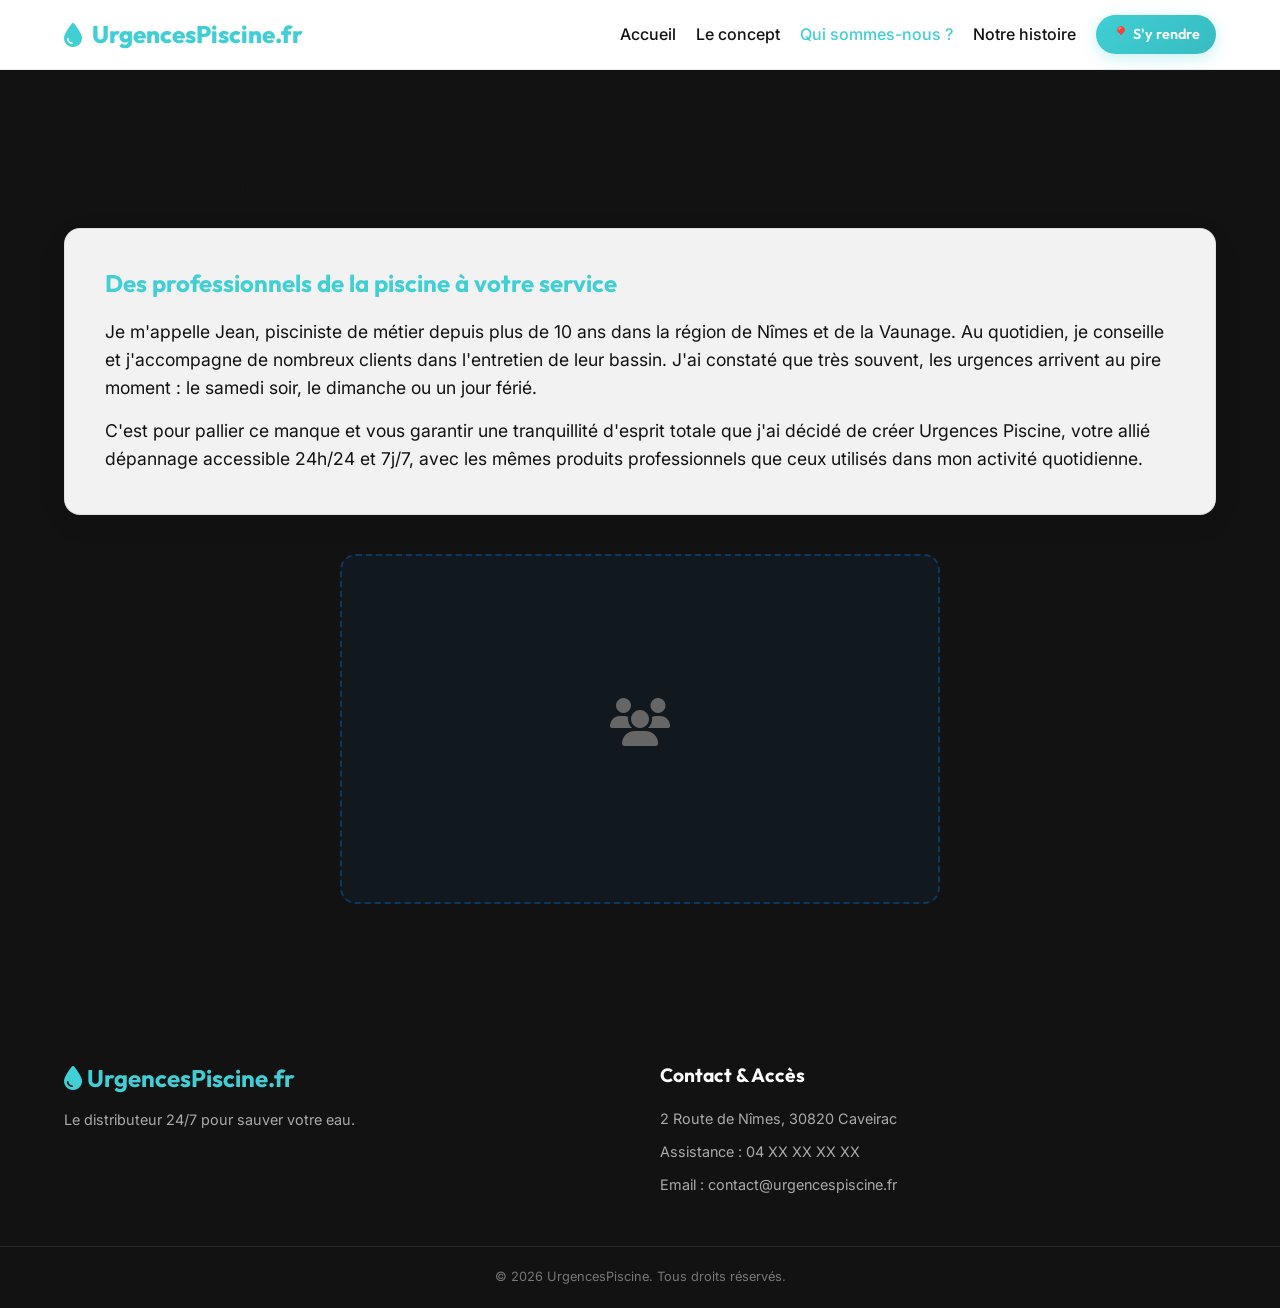
==== commit fdad899d: "Ajout du favicon SVG sur toutes les pages" ====
--- a/about.html
+++ b/about.html
@@ -5,6 +5,9 @@
     <meta name="viewport" content="width=device-width, initial-scale=1.0">
     <title>Qui sommes-nous ? | Urgences Piscine</title>
     
+    <!-- Favicon -->
+    <link rel="icon" type="image/svg+xml" href="favicon.svg">
+
     <!-- Fonts -->
     <link rel="preconnect" href="https://fonts.googleapis.com">
     <link rel="preconnect" href="https://fonts.gstatic.com" crossorigin>
--- a/style.css
+++ b/style.css
@@ -1,17 +1,24 @@
-/* CSS VARIABLES - Premium Light Theme */
+/* CSS VARIABLES - Strict 3 Colors Theme (Cyan / Anthracite / White) */
 :root {
-    --primary: #0088ff;       /* Bleu vif et rassurant */
-    --primary-glow: rgba(0, 136, 255, 0.3);
-    --secondary: #0055ff;     /* Bleu profond */
-    
-    --bg-dark: #f8fafc;       /* Fond clair très légèrement bleuté (slate-50) */
-    --bg-panel: rgba(255, 255, 255, 0.7); /* Panneaux blancs translucides */
-    
-    --text-main: #0f172a;     /* Texte foncé principal (slate-900) */
-    --text-muted: #475569;    /* Texte secondaire gris (slate-600) */
-    
-    --border-color: rgba(0, 0, 0, 0.08); /* Bordures discrètes */
-    
+    --primary: #40cfd4;
+    /* Cyan / Turquoise */
+    --primary-glow: rgba(64, 207, 212, 0.3);
+    --secondary: #37bcc0;
+    /* Cyan profond */
+
+    --bg-dark: #121212;
+    /* Anthracite */
+    --bg-panel: rgba(255, 255, 255, 0.95);
+    /* Panneaux blancs premium */
+
+    --text-main: #121212;
+    /* Texte foncé principal */
+    --text-muted: #666666;
+    /* Texte secondaire gris */
+
+    --border-color: rgba(0, 0, 0, 0.08);
+    /* Bordures discrètes */
+
     --font-heading: 'Outfit', sans-serif;
     --font-body: 'Inter', sans-serif;
 }
@@ -24,7 +31,8 @@
     scroll-behavior: smooth;
 }
 
-html, body {
+html,
+body {
     overflow-x: hidden;
     width: 100%;
 }
@@ -36,7 +44,10 @@
     line-height: 1.6;
 }
 
-h1, h2, h3, h4 {
+h1,
+h2,
+h3,
+h4 {
     font-family: var(--font-heading);
     font-weight: 700;
     line-height: 1.2;
@@ -70,7 +81,9 @@
     -webkit-backdrop-filter: blur(12px);
     border: 1px solid var(--border-color);
     border-radius: 16px;
-    box-shadow: 0 8px 32px rgba(0, 0, 0, 0.05); /* Ombre douce */
+    box-shadow: 0 8px 32px rgba(0, 0, 0, 0.05);
+    color: var(--text-main);
+    /* Ombre douce */
 }
 
 .image-placeholder {
@@ -89,7 +102,8 @@
 }
 
 /* BUTTONS */
-.btn-primary, .btn-secondary {
+.btn-primary,
+.btn-secondary {
     display: inline-flex;
     align-items: center;
     justify-content: center;
@@ -104,14 +118,15 @@
 
 .btn-primary {
     background: linear-gradient(135deg, var(--primary), var(--secondary));
-    color: #fff; /* Texte blanc sur fond bleu vif */
+    color: #fff;
+    /* Texte blanc sur fond bleu vif */
     box-shadow: 0 4px 15px var(--primary-glow);
     border: none;
 }
 
 .btn-primary:hover {
     transform: translateY(-2px);
-    box-shadow: 0 6px 20px rgba(0, 136, 255, 0.6);
+    box-shadow: 0 6px 20px rgba(64, 207, 212, 0.6);
 }
 
 .btn-secondary {
@@ -121,17 +136,35 @@
 }
 
 .btn-secondary:hover {
-    background: rgba(0, 136, 255, 0.1);
-}
-
-.btn-small { padding: 8px 16px; font-size: 0.9rem; }
-.btn-large { padding: 16px 32px; font-size: 1.1rem; }
+    background: rgba(64, 207, 212, 0.1);
+}
+
+.btn-small {
+    padding: 8px 16px;
+    font-size: 0.9rem;
+}
+
+.btn-large {
+    padding: 16px 32px;
+    font-size: 1.1rem;
+}
 
 /* ANIMATIONS */
 @keyframes pulse {
-    0% { transform: scale(1); box-shadow: 0 0 0 0 var(--primary-glow); }
-    70% { transform: scale(1.05); box-shadow: 0 0 0 15px rgba(0, 229, 255, 0); }
-    100% { transform: scale(1); box-shadow: 0 0 0 0 rgba(0, 229, 255, 0); }
+    0% {
+        transform: scale(1);
+        box-shadow: 0 0 0 0 var(--primary-glow);
+    }
+
+    70% {
+        transform: scale(1.05);
+        box-shadow: 0 0 0 15px rgba(0, 229, 255, 0);
+    }
+
+    100% {
+        transform: scale(1);
+        box-shadow: 0 0 0 0 rgba(0, 229, 255, 0);
+    }
 }
 
 .pulse-animation {
@@ -149,7 +182,8 @@
     width: 100%;
     z-index: 100;
     transition: all 0.3s ease;
-    background: var(--bg-dark); /* Sur fond clair directement en haut pour éviter l'effet glass transparent inutile */
+    background: #ffffff;
+    /* Sur fond clair directement en haut pour éviter l'effet glass transparent inutile */
     border-bottom: 1px solid var(--border-color);
 }
 
@@ -159,6 +193,9 @@
     display: flex;
     align-items: center;
     gap: 10px;
+    font-size: 1.5rem;
+    font-weight: 800;
+    font-family: var(--font-heading);
 }
 
 .nav-links {
@@ -184,7 +221,7 @@
     cursor: pointer;
 }
 
-/* HERO SECTION LIGHT */
+/* HERO SECTION LIGHT (NOW DARK ANTHRACITE) */
 .hero-light {
     position: relative;
     padding: 160px 5% 80px;
@@ -192,10 +229,21 @@
     align-items: center;
     justify-content: center;
     text-align: center;
-    background: linear-gradient(180deg, rgba(0, 136, 255, 0.05) 0%, var(--bg-dark) 100%);
+    background-color: var(--bg-dark);
+    color: #ffffff;
+}
+
+.hero-light::before {
+    content: '';
+    position: absolute;
+    top: 0; left: 0; right: 0; bottom: 0;
+    background: url('https://images.unsplash.com/photo-1576013551627-0cc20b96c2a7?auto=format&fit=crop&q=80&w=2070') center/cover;
+    opacity: 0.15;
+    z-index: 0;
 }
 
 .hero-content {
+    position: relative;
     max-width: 900px;
     margin: 0 auto;
     z-index: 1;
@@ -225,12 +273,12 @@
 
 .subtitle {
     font-size: 1.2rem;
-    color: var(--text-muted);
+    color: #cccccc;
     margin-bottom: 40px;
 }
 
 .subtitle strong {
-    color: var(--text-main);
+    color: #ffffff;
 }
 
 .cta-group {
@@ -254,26 +302,38 @@
     align-items: center;
     gap: 8px;
     font-size: 0.95rem;
-    color: var(--text-muted);
+    color: #eeeeee;
 }
 
 .trust-badges i {
     color: var(--primary);
 }
 
-/* SECTION PADDING */
+/* SECTION PADDING & COLORS (STRICT ALTERNATION) */
 section {
     padding: 100px 0;
 }
 
-.section-header {
-    text-align: center;
-    margin-bottom: 60px;
-}
-
-.section-header h2 {
+.concept { background-color: #ffffff; color: var(--text-main); }
+.products { background-color: var(--bg-dark); color: #ffffff; }
+.products .section-subtitle { color: #cccccc; }
+.how-it-works { background-color: #ffffff; color: var(--text-main); }
+.location { background-color: var(--bg-dark); color: #ffffff; }
+.faq { background-color: #ffffff; color: var(--text-main); }
+
+.section-title {
+    text-align: center;
     font-size: 2.5rem;
     margin-bottom: 15px;
+}
+
+.section-subtitle {
+    text-align: center;
+    font-size: 1.1rem;
+    margin-bottom: 60px;
+    max-width: 800px;
+    margin-left: auto;
+    margin-right: auto;
 }
 
 /* CONCEPT */
@@ -331,9 +391,11 @@
     transform: rotateY(180deg);
 }
 
-.product-card-front, .product-card-back {
+.product-card-front,
+.product-card-back {
     position: absolute;
-    top: 0; left: 0;
+    top: 0;
+    left: 0;
     width: 100%;
     height: 100%;
     -webkit-backface-visibility: hidden;
@@ -384,6 +446,7 @@
 .product-card-front h3 {
     font-size: 1.2rem;
     margin-bottom: 10px;
+    color: var(--text-main);
 }
 
 .product-card-front p {
@@ -491,7 +554,7 @@
     padding: 60px;
     text-align: center;
     color: var(--text-muted);
-    border: 2px dashed rgba(0,0,0,0.1);
+    border: 2px dashed rgba(0, 0, 0, 0.1);
     background: var(--bg-panel);
 }
 
@@ -542,7 +605,7 @@
     overflow: hidden;
     position: relative;
     border: 1px solid var(--border-color);
-    box-shadow: 0 10px 30px rgba(0,0,0,0.05);
+    box-shadow: 0 10px 30px rgba(0, 0, 0, 0.05);
 }
 
 /* FAQ */
@@ -575,9 +638,10 @@
 
 /* FOOTER */
 footer {
-    background: #ffffff; /* Footer clair */
+    background: var(--bg-dark);
+    color: #ffffff;
     padding: 60px 0 20px;
-    border-top: 1px solid var(--border-color);
+    border-top: none;
 }
 
 .footer-grid {
@@ -594,12 +658,14 @@
 }
 
 .footer-col h4 {
+    color: #ffffff;
     margin-bottom: 20px;
     font-size: 1.2rem;
 }
 
-.footer-col p, .legal-links li {
-    color: var(--text-muted);
+.footer-col p,
+.legal-links li {
+    color: #aaaaaa;
     margin-bottom: 10px;
     font-size: 0.9rem;
 }
@@ -610,29 +676,12 @@
 
 .footer-bottom {
     text-align: center;
-    color: var(--text-muted);
+    color: #777777;
     font-size: 0.8rem;
     padding-top: 20px;
-    border-top: 1px solid rgba(255,255,255,0.05);
-}
-
-/* FLOATING CTA FOR MOBILE */
-.floating-cta {
-    position: fixed;
-    bottom: 30px;
-    right: 30px;
-    background: linear-gradient(135deg, var(--primary), var(--secondary));
-    color: #fff;
-    padding: 15px 25px;
-    border-radius: 50px;
-    font-family: var(--font-heading);
-    font-weight: bold;
-    box-shadow: 0 5px 20px rgba(0, 136, 255, 0.4);
-    z-index: 99;
-    display: flex;
-    align-items: center;
-    gap: 10px;
-}
+    border-top: 1px solid rgba(255, 255, 255, 0.1);
+}
+
 
 /* RESPONSIVE */
 @media (max-width: 768px) {
@@ -659,25 +708,35 @@
         display: block;
     }
 
-    .hero-light h1 { font-size: 2.2rem; }
-    .hero-light { padding-top: 120px; }
-    .concept-grid, .location-grid { grid-template-columns: 1fr; }
-    .cta-group { flex-direction: column; }
-    
+    .hero-light h1 {
+        font-size: 2.2rem;
+    }
+
+    .hero-light {
+        padding-top: 120px;
+    }
+
+    .concept-grid,
+    .location-grid {
+        grid-template-columns: 1fr;
+    }
+
+    .cta-group {
+        flex-direction: column;
+    }
+
     /* Responsive des pages annexes (A propos, etc) */
     .page-content {
         padding-top: 100px !important;
     }
+
     .page-content h1 {
         font-size: 2rem !important;
     }
-    
-    .floating-cta {
-        bottom: 20px; left: 20px; right: 20px;
-        justify-content: center;
-        text-align: center;
-    }
-    footer { padding-bottom: 100px; /* Space for floating CTA */ }
+
+    footer {
+        padding-bottom: 40px;
+    }
 }
 
 /* ========================================================================= 
@@ -694,6 +753,7 @@
 .fade-in {
     transition: opacity 0.8s ease-out;
 }
+
 .fade-in.is-visible {
     opacity: 1;
 }
@@ -703,6 +763,7 @@
     transform: translateY(40px);
     transition: transform 0.8s cubic-bezier(0.25, 1, 0.5, 1), opacity 0.8s ease-out;
 }
+
 .slide-up.is-visible {
     opacity: 1;
     transform: translateY(0);
@@ -713,29 +774,46 @@
     transform: translateX(-50px);
     transition: transform 0.8s cubic-bezier(0.25, 1, 0.5, 1), opacity 0.8s ease-out;
 }
+
 .slide-right {
     transform: translateX(50px);
     transition: transform 0.8s cubic-bezier(0.25, 1, 0.5, 1), opacity 0.8s ease-out;
 }
-.slide-left.is-visible, 
+
+.slide-left.is-visible,
 .slide-right.is-visible {
     opacity: 1;
     transform: translateX(0);
 }
 
 /* EFFET DE DELAI SUR LES GRILLES (Stagger) */
-.delay-1 { transition-delay: 0.1s; }
-.delay-2 { transition-delay: 0.2s; }
-.delay-3 { transition-delay: 0.3s; }
-.delay-4 { transition-delay: 0.4s; }
-.delay-5 { transition-delay: 0.5s; }
+.delay-1 {
+    transition-delay: 0.1s;
+}
+
+.delay-2 {
+    transition-delay: 0.2s;
+}
+
+.delay-3 {
+    transition-delay: 0.3s;
+}
+
+.delay-4 {
+    transition-delay: 0.4s;
+}
+
+.delay-5 {
+    transition-delay: 0.5s;
+}
 
 /* ETAT SCROLLED POUR LA NAVBAR */
 .navbar {
     transition: background 0.3s, padding 0.3s, box-shadow 0.3s;
 }
+
 .navbar.scrolled {
     background: rgba(255, 255, 255, 0.98);
-    box-shadow: 0 4px 20px rgba(0,0,0,0.05);
+    box-shadow: 0 4px 20px rgba(0, 0, 0, 0.05);
     padding: 10px 5%;
-}
+}
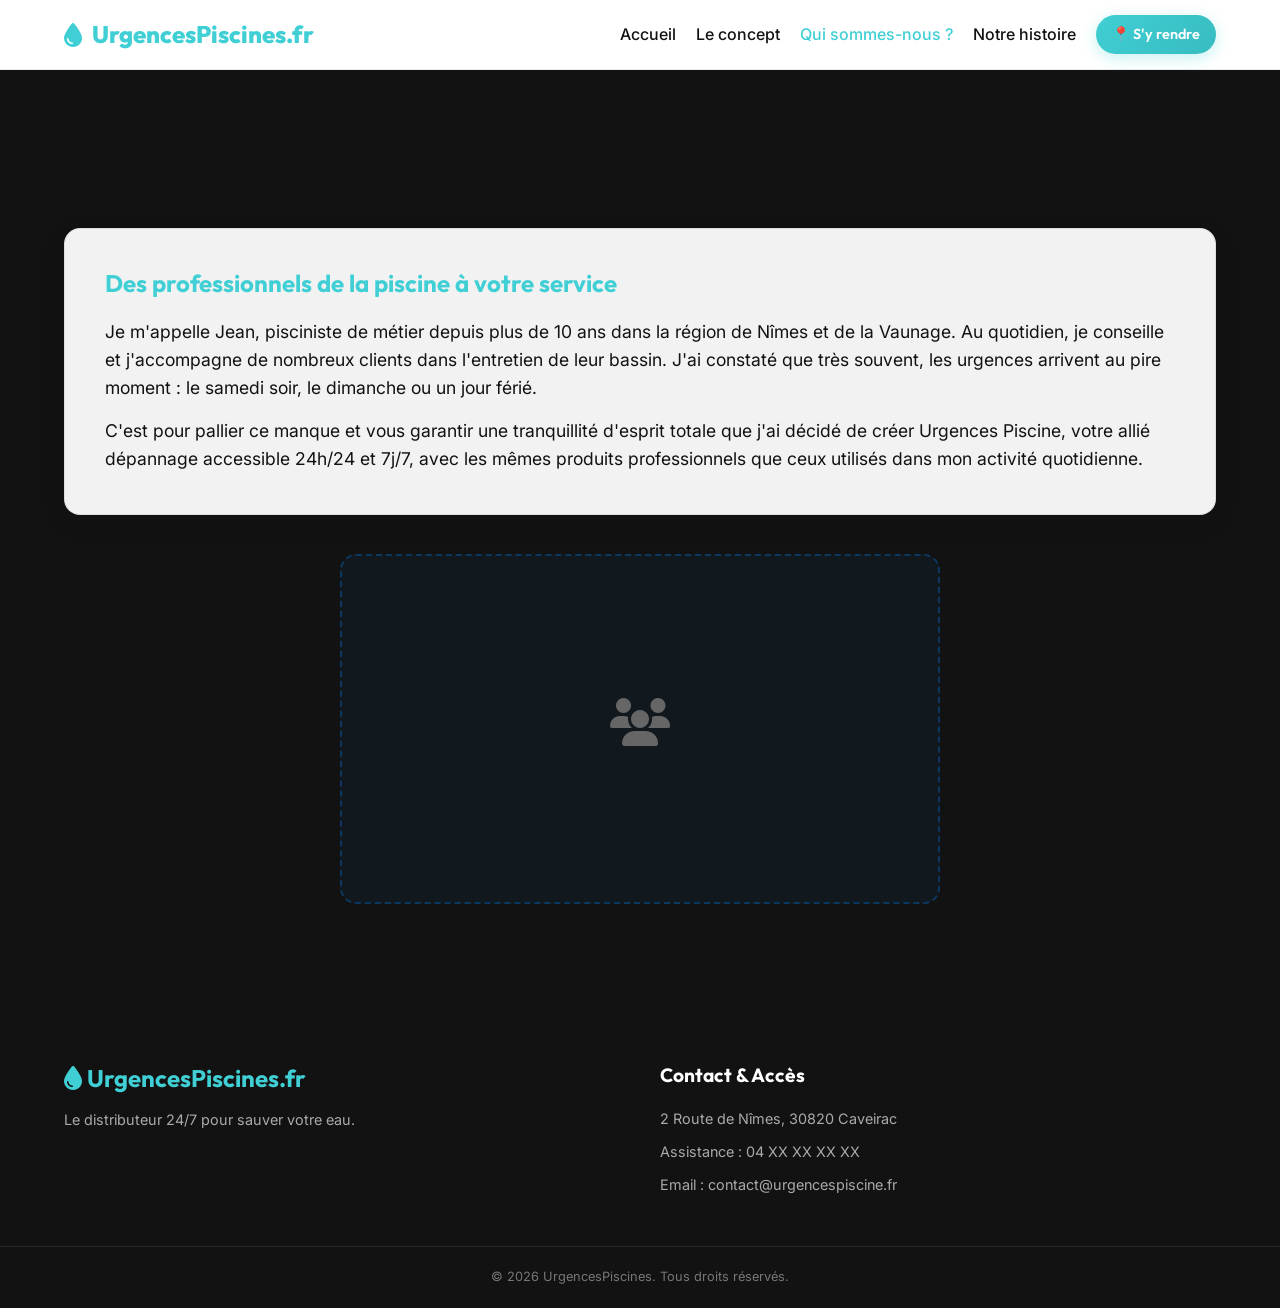
==== commit 944fb907: "Correction orthographique : UrgencesPiscines (pluriel)" ====
--- a/about.html
+++ b/about.html
@@ -6,7 +6,8 @@
     <title>Qui sommes-nous ? | Urgences Piscine</title>
     
     <!-- Favicon -->
-    <link rel="icon" type="image/svg+xml" href="favicon.svg">
+    <link rel="icon" type="image/svg+xml" href="favicon.svg?v=10">
+    <link rel="shortcut icon" type="image/svg+xml" href="favicon.svg?v=10">
 
     <!-- Fonts -->
     <link rel="preconnect" href="https://fonts.googleapis.com">
@@ -17,14 +18,14 @@
     <link rel="stylesheet" href="https://cdnjs.cloudflare.com/ajax/libs/font-awesome/6.4.0/css/all.min.css">
     
     <!-- Styles -->
-    <link rel="stylesheet" href="style.css">
+    <link rel="stylesheet" href="style.css?v=10">
 </head>
 <body>
 
     <!-- NAV / HEADER -->
     <nav class="navbar">
         <div class="logo">
-            <a href="index.html"><i class="fa-solid fa-droplet"></i> UrgencesPiscine.fr</a>
+            <a href="index.html"><i class="fa-solid fa-droplet"></i> UrgencesPiscines.fr</a>
         </div>
         
         <div class="nav-links">
@@ -70,7 +71,7 @@
     <footer>
         <div class="container footer-grid">
             <div class="footer-col">
-                <h3><i class="fa-solid fa-droplet"></i> UrgencesPiscine.fr</h3>
+                <h3><i class="fa-solid fa-droplet"></i> UrgencesPiscines.fr</h3>
                 <p>Le distributeur 24/7 pour sauver votre eau.</p>
             </div>
             <div class="footer-col">
@@ -81,7 +82,7 @@
             </div>
         </div>
         <div class="footer-bottom">
-            <p>&copy; 2026 UrgencesPiscine. Tous droits réservés.</p>
+            <p>&copy; 2026 UrgencesPiscines. Tous droits réservés.</p>
         </div>
     </footer>
 
